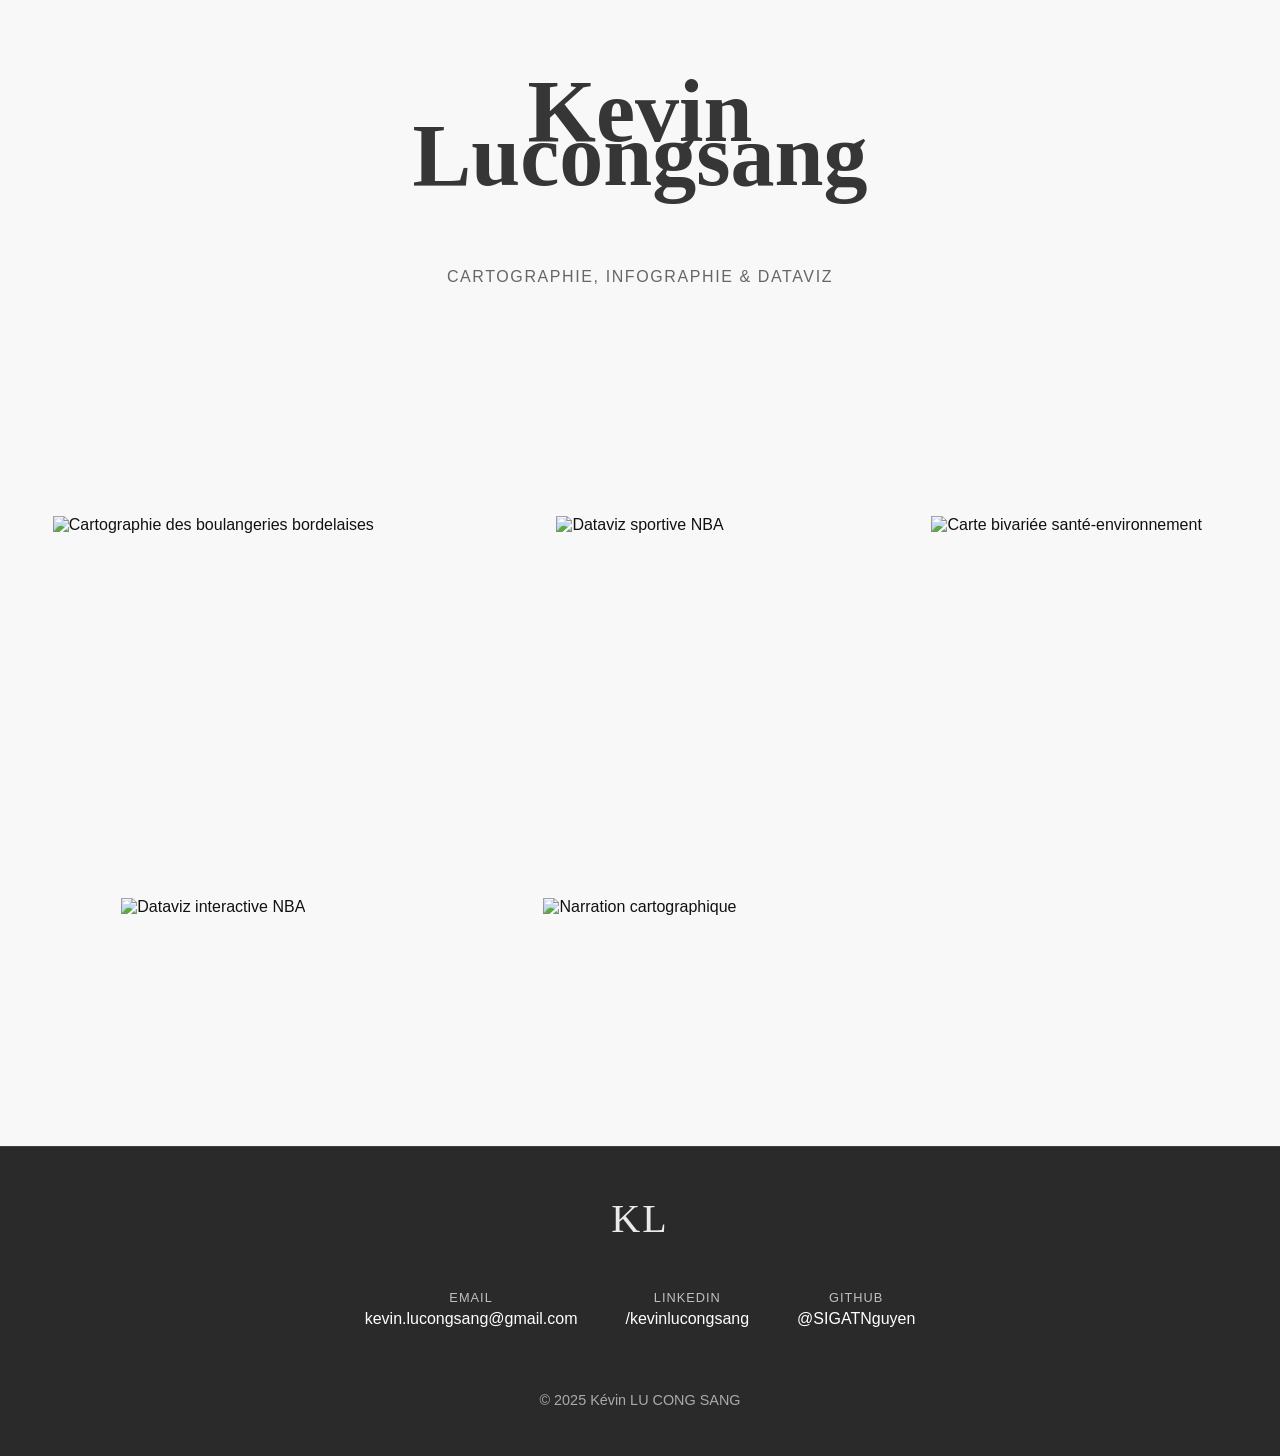
==== index.html @ b0ccb6c7 "Create index.html" ====
<!DOCTYPE html>
<html lang="fr">
<head>
  <meta charset="UTF-8" />
  <meta name="viewport" content="width=device-width, initial-scale=1.0" />
  <title>Portfolio | Kevin Lucongsang - Cartographe Créatif</title>
  <style>
    @font-face {
      font-family: 'HunterRiver';
      src: url('./font/HunterRiver-Regular.otf') format('opentype');
      font-weight: normal;
      font-style: normal;
    }

    body {
      margin: 0;
      font-family: 'IBM Plex Sans', sans-serif;
      background: #f8f8f8;
      color: #111;
    }

    header {
      text-align: center;
      padding: 0rem 1rem 2rem;
    }

    .logo-name {
      font-family: 'HunterRiver', cursive;
      font-size: 5.5rem;
      line-height: 0.5;
      color: #222;
      opacity: 0.9;
      margin: 90px;
    }

    .subtitle {
      margin-top: 0.5rem;
      font-size: 1rem;
      color: #666;
      letter-spacing: 0.1em;
      text-transform: uppercase;
    }

    .grid {
      display: grid;
      grid-template-columns: repeat(auto-fit, minmax(380px, 1fr));
      gap: 2rem;
      padding: 2rem 1rem 4rem;
      max-width: 1400px;
      margin: 0 auto;
      justify-items: center;
    }

    .project {
      width: 100%;
      max-width: 450px;
      position: relative;
      overflow: hidden;
      text-decoration: none;
      color: inherit;
      background: #fff;
      display: flex;
      justify-content: center;
      align-items: center;
      min-height: 350px;
      transition: transform 0.3s ease, box-shadow 0.3s ease;
      border-radius: 4px;
    }

    .project:hover {
      transform: translateY(-5px);
      box-shadow: 0 15px 30px rgba(0,0,0,0.12);
    }

    .image-container {
      width: 100%;
      height: 100%;
      position: absolute;
      top: 0;
      left: 0;
      z-index: 1;
      display: flex;
      justify-content: center;
      align-items: center;
      background: #f8f8f8;
      transition: transform 0.5s cubic-bezier(0.33, 1, 0.68, 1);
      transform: translateY(0);
    }

    .image-container img {
      width: auto;
      height: auto;
      max-width: 100%;
      max-height: 100%;
      display: block;
    }

    .project:hover .image-container {
      transform: translateY(-100%);
    }

    .overlay {
      position: absolute;
      bottom: 0;
      left: 0;
      right: 0;
      height: 100%;
      background: var(--overlay-color, #E94E77);
      color: white;
      padding: 2.5rem;
      padding-bottom: 5rem;
      transform: translateY(100%);
      transition: transform 0.5s cubic-bezier(0.33, 1, 0.68, 1);
      display: flex;
      flex-direction: column;
      justify-content: flex-start;
      align-items: flex-start;
      text-align: left;
      z-index: 2;
      box-sizing: border-box;
      padding-top: 40px;
      min-height: 350px;
    }

    .project:hover .overlay {
      transform: translateY(0);
    }

    .overlay strong {
      font-size: 1.6rem;
      font-weight: 700;
      margin-bottom: 1.2rem;
      margin-top: 0;
      line-height: 1.3;
      text-shadow: 0 1px 3px rgba(0,0,0,0.2);
    }

    .overlay p {
      font-size: 1rem;
      margin: 0 0 1.2rem;
      max-width: 85%;
      line-height: 1.5;
      opacity: 0.9;
    }

    .overlay em {
      font-family: 'IBM Plex Serif', serif;
      font-style: italic;
      margin-bottom: 1rem;
      display: block;
      font-size: 0.9rem;
      opacity: 0.9;
    }

    .overlay small {
      font-family: 'IBM Plex Mono', monospace;
      font-size: 0.9rem;
      opacity: 0.85;
      margin-bottom: 0.5rem;
      display: block;
    }

    .arrow {
      font-size: 2.5rem;
      position: absolute;
      bottom: 2.5rem;
      left: 2.5rem;
      opacity: 0.9;
      text-shadow: 0 1px 3px rgba(0,0,0,0.2);
      transition: transform 0.2s ease;
    }

    .project:hover .arrow {
      transform: translateX(5px);
      opacity: 1;
    }

    footer {
      text-align: center;
      padding: 3rem 1rem 2rem;
      font-size: 0.9rem;
      background: #2a2a2a;
      color: white;
      position: flex;
      bottom: 0;
    }

    .contact a {
      color: white;
      text-decoration: none;
      margin: 0 0.5rem;
      transition: all 0.3s ease;
      padding: 0.3rem 0;
      position: relative;
    }

    .contact a:after {
      content: '';
      position: absolute;
      width: 0;
      height: 1px;
      bottom: 0;
      left: 0;
      background-color: white;
      transition: width 0.3s ease;
    }

    .contact a:hover:after {
      width: 100%;
    }

    /* Palette de couleurs */
    .project[data-color="rose"] .overlay { --overlay-color: #E84393; }
    .project[data-color="bleu"] .overlay { --overlay-color: #0984e3; }
    .project[data-color="vert"] .overlay { --overlay-color: #00b894; }
    .project[data-color="violet"] .overlay { --overlay-color: #6c5ce7; }
    .project[data-color="orange"] .overlay { --overlay-color: #e17055; }
    .project[data-color="turquoise"] .overlay { --overlay-color: #00cec9; }
    .project[data-color="mauve"] .overlay { --overlay-color: #a29bfe; }
    .project[data-color="jaune"] .overlay { --overlay-color: #fdcb6e; }
    .project[data-color="bordeaux"] .overlay { --overlay-color: #d63031; }
    .project[data-color="marine"] .overlay { --overlay-color: #2d3436; }

    @media (min-width: 1200px) {
      .grid {
        max-width: 1600px;
      }
      
      .project {
        max-width: 500px;
      }
    }


    footer {
  background: #2a2a2a;
  color: white;
  padding: 3rem 1rem;
  text-align: center;
  border-top: 1px solid rgba(255,255,255,0.1);
}

.footer-content {
  max-width: 1200px;
  margin: 0 auto;
  display: flex;
  flex-direction: column;
  gap: 2rem;
}

.signature {
  font-family: 'HunterRiver', cursive;
  font-size: 2.5rem;
  opacity: 0.9;
  letter-spacing: 2px;
}

.contact-links {
  display: flex;
  flex-wrap: wrap;
  justify-content: center;
  gap: 2rem 3rem;
  margin: 1rem 0;
}

.contact-item {
  display: flex;
  flex-direction: column;
  text-decoration: none;
  color: white;
  transition: all 0.3s ease;
}

.contact-item:hover {
  opacity: 0.8;
}

.contact-label {
  font-size: 0.8rem;
  opacity: 0.7;
  text-transform: uppercase;
  letter-spacing: 1px;
  margin-bottom: 0.3rem;
}

.contact-value {
  font-size: 1rem;
  font-weight: 500;
}

.copyright {
  font-size: 0.9rem;
  opacity: 0.6;
  margin-top: 1rem;
}

/* Version mobile */
@media (max-width: 600px) {
  .contact-links {
    flex-direction: column;
    gap: 1.5rem;
  }
  
  .signature {
    font-size: 2rem;
  }
}

#loader {
  position: fixed;
  z-index: 9999;
  top: 0;
  left: 0;
  width: 100%;
  height: 100%;
  background: #f8f8f8;
  display: flex;
  align-items: center;
  justify-content: center;
  flex-direction: column;
  font-family: 'IBM Plex Sans', sans-serif;
  color: #666;
  font-size: 1rem;
  letter-spacing: 0.1em;
  text-transform: uppercase;
  transition: opacity 0.6s ease, visibility 0.6s ease;
}

#loader::after {
  content: "";
  margin-top: 1.5rem;
  width: 24px;
  height: 24px;
  border: 3px solid #666;
  border-top-color: transparent;
  border-radius: 50%;
  animation: spin 1s linear infinite;
}

@keyframes spin {
  to { transform: rotate(360deg); }
}

body.loaded #loader {
  opacity: 0;
  visibility: hidden;
  pointer-events: none;
}



  </style>
</head>
<body>
  <div id="loader">
    Chargement…
  </div>
  
  <header>
    <h1 class="logo-name">Kevin<br>Lucongsang</h1>
    <div class="subtitle">cartographie, infographie & dataviz</div>
  </header>

  <main class="grid">
    <!-- Projet 1 -->
    <a href="carte1.html" class="project" data-color="bleu">
      <div class="image-container">
        <img src="./assets/BX1.webp" alt="Cartographie des boulangeries bordelaises">
      </div>
      <div class="overlay">
        <strong>Gourmandises à portée de tram</strong>
        <p>Une analyse spatiale des boulangeries autour des stations de tramway bordelaises. Où trouver vos pâtisseries favorites en un clin d'œil.</p>
        <em>Octobre 2024</em>
        <small>QGIS • Illustrator • GTFS</small>
        <div class="arrow">→</div>
      </div>
    </a>

    <!-- Projet 2 -->
    <a href="carte2.html" class="project" data-color="orange">
      <div class="image-container">
        <img src="./assets/LB1.webp" alt="Dataviz sportive NBA">
      </div>
      <div class="overlay">
        <strong>La NBA sous un nouvel angle</strong>
        <p>Visualisation innovante des performances sportives. Une approche esthétique des données statistiques.</p>
        <em>Octobre 2024</em>
        <small>Design d'information • DataViz</small>
        <div class="arrow">→</div>
      </div>
    </a>

    <!-- Projet 3 -->
    <a href="carte3.html" class="project" data-color="vert">
      <div class="image-container">
        <img src="./assets/US1.webp" alt="Carte bivariée santé-environnement">
      </div>
      <div class="overlay">
        <strong>Pollution & Santé : le lien cartographié</strong>
        <p>Corrélations spatiales entre qualité de l'air et prévalence du diabète. Une analyse visuelle percutante.</p>
        <em>Octobre 2024</em>
        <small>QGIS • Analyse spatiale</small>
        <div class="arrow">→</div>
      </div>
    </a>

    <!-- Projet 4 -->
    <a href="https://lb-dataviz.vercel.app/" target="_blank" class="project" data-color="bordeaux">
      <div class="image-container">
        <img src="./assets/TEST.png" alt="Dataviz interactive NBA">
      </div>
      <div class="overlay">
        <strong>Lebron James : L'odyssée statistique</strong>
        <p>Exploration interactive des performances légendaires de LBJ. Une immersion dans les données.</p>
        <em>Mai 2025</em>
        <small>D3.js • Data storytelling</small>
        <div class="arrow">→</div>
      </div>
    </a>

    <!-- Projet 5 -->
    <a href="https://sigatnguyen.github.io/MAKARTO_OFC/" target="_blank" class="project" data-color="marine">
      <div class="image-container">
        <img src="./assets/TEST2.png" alt="Narration cartographique">
      </div>
      <div class="overlay">
        <strong>Hiroshima-Nagasaki : Mémoire cartographique</strong>
        <p>Récit visuel des bombardements atomiques. Une expérience scroll immersive et poignante.</p>
        <em>Mai 2025</em>
        <small>MapLibre • Scrollytelling</small>
        <div class="arrow">→</div>
      </div>
    </a>
  </main>

  <footer>
    <div class="footer-content">
      <div class="signature">KL</div>
      <div class="contact-links">
        <a href="mailto:kevin.lucongsang@gmail.com" class="contact-item">
          <span class="contact-label">Email</span>
          <span class="contact-value">kevin.lucongsang@gmail.com</span>
        </a>
        <a href="https://linkedin.com/in/kevinlucongsang" target="_blank" class="contact-item">
          <span class="contact-label">LinkedIn</span>
          <span class="contact-value">/kevinlucongsang</span>
        </a>
        <a href="https://github.com/SIGATNguyen" target="_blank" class="contact-item">
          <span class="contact-label">GitHub</span>
          <span class="contact-value">@SIGATNguyen</span>
        </a>
      </div>
      <div class="copyright">© 2025 Kévin LU CONG SANG</div>
    </div>
  </footer>
  <script>
    window.addEventListener("load", function () {
      document.body.classList.add("loaded");
    });
  </script>
  
</body>
</html>
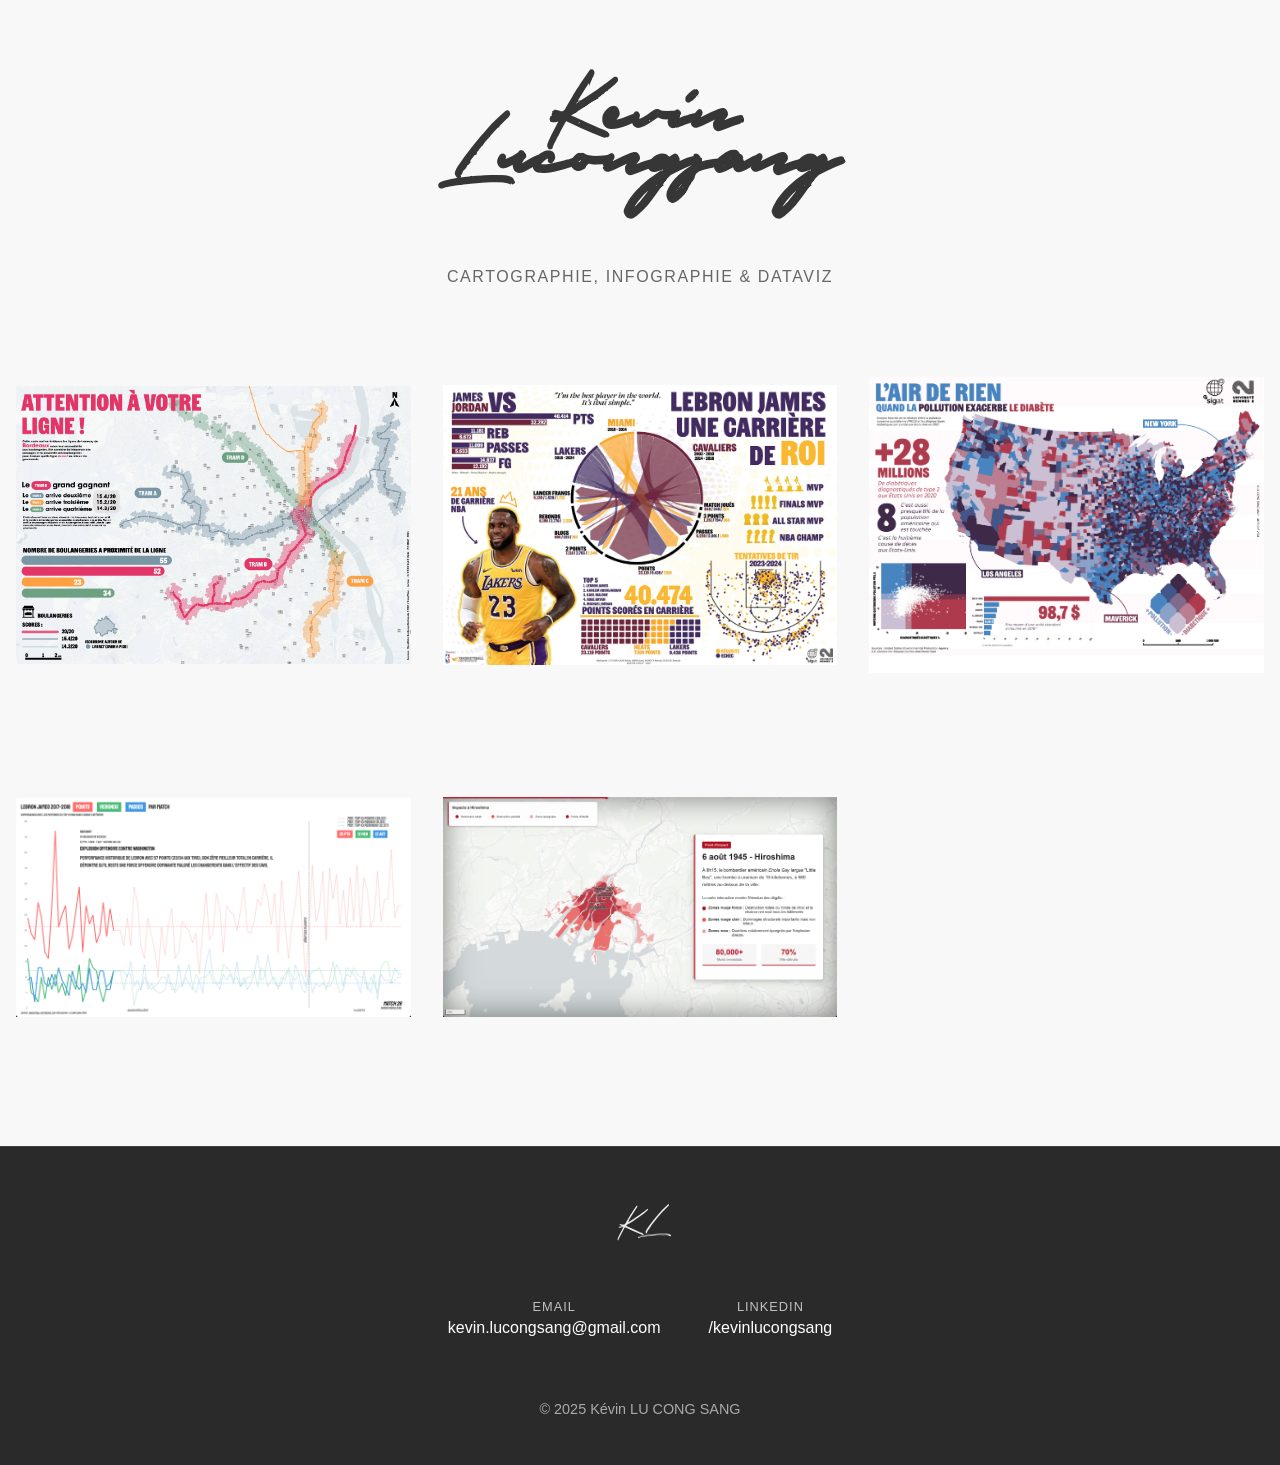
==== commit 40f2ea63: "Update index.html" ====
--- a/index.html
+++ b/index.html
@@ -445,10 +445,6 @@
           <span class="contact-label">LinkedIn</span>
           <span class="contact-value">/kevinlucongsang</span>
         </a>
-        <a href="https://github.com/SIGATNguyen" target="_blank" class="contact-item">
-          <span class="contact-label">GitHub</span>
-          <span class="contact-value">@SIGATNguyen</span>
-        </a>
       </div>
       <div class="copyright">© 2025 Kévin LU CONG SANG</div>
     </div>
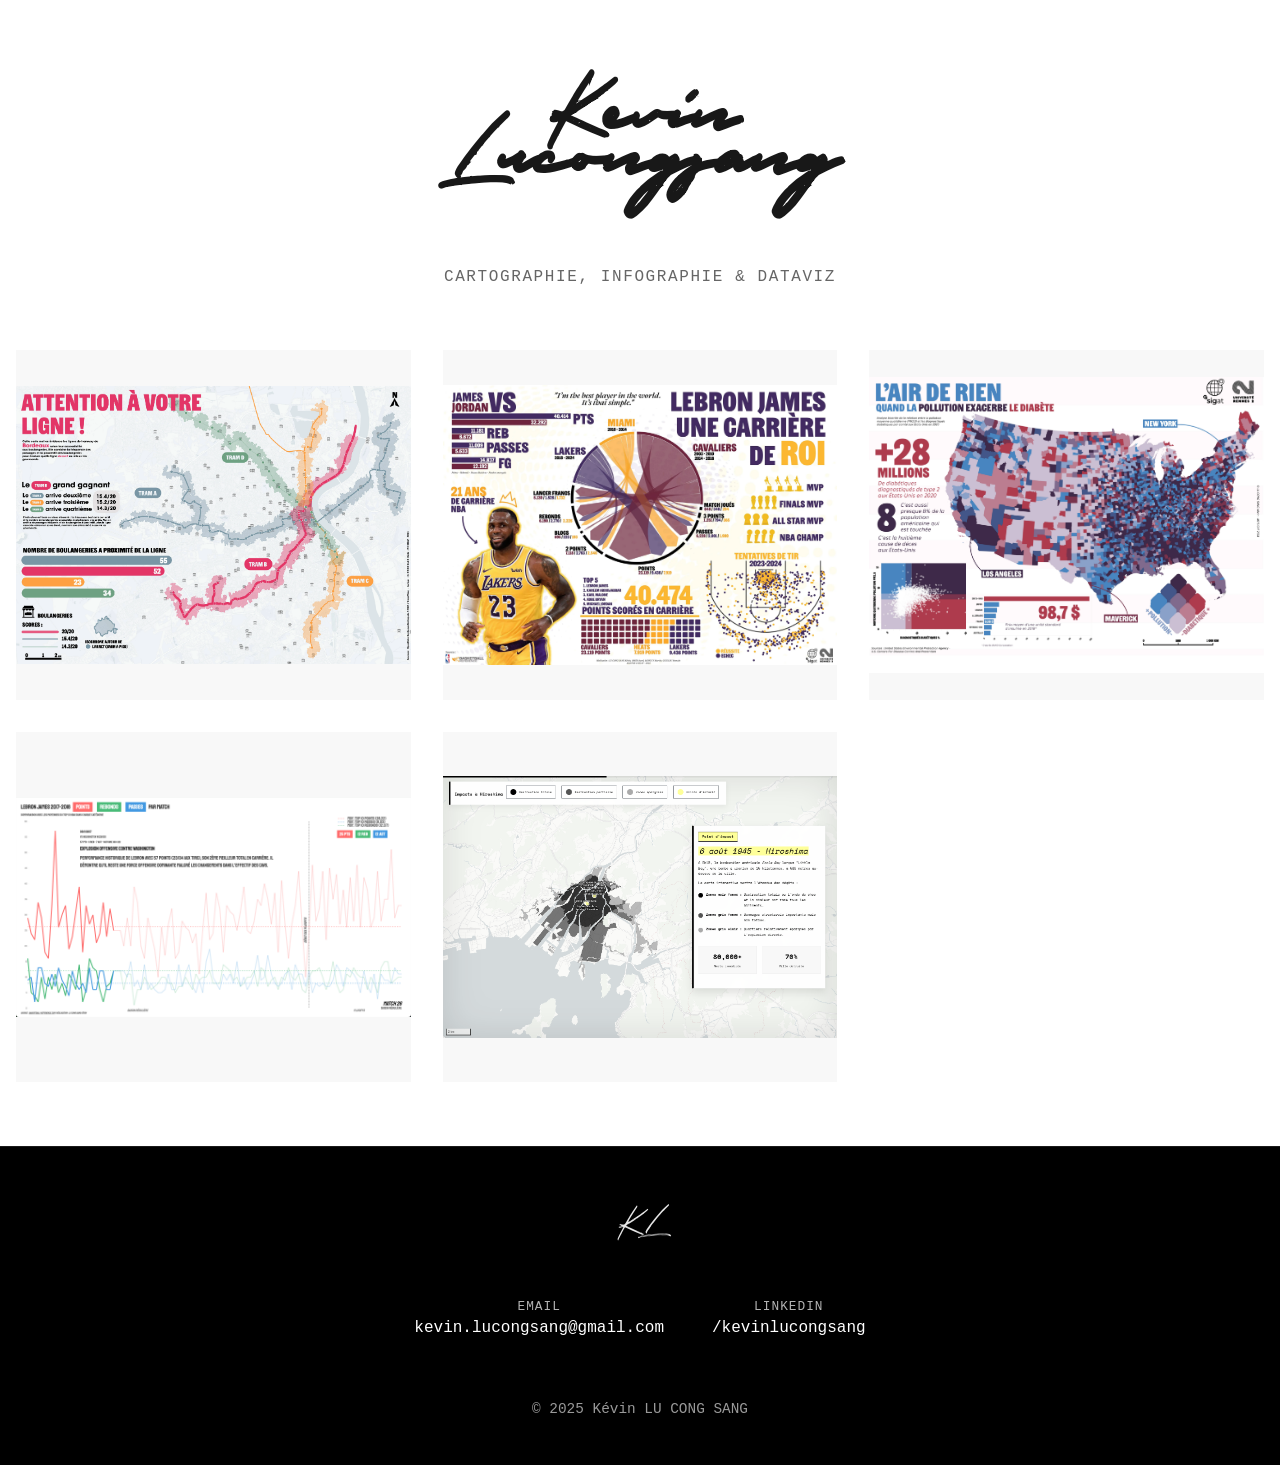
==== commit a8da2d4f: "Update index.html" ====
--- a/index.html
+++ b/index.html
@@ -3,7 +3,7 @@
 <head>
   <meta charset="UTF-8" />
   <meta name="viewport" content="width=device-width, initial-scale=1.0" />
-  <title>Portfolio | Kevin Lucongsang - Cartographe Créatif</title>
+  <title>Portfolio | Kevin Lu Cong Sang - Géomaticien</title>
   <style>
     @font-face {
       font-family: 'HunterRiver';
@@ -14,21 +14,24 @@
 
     body {
       margin: 0;
-      font-family: 'IBM Plex Sans', sans-serif;
-      background: #f8f8f8;
-      color: #111;
+      padding: 0;
+      font-family: 'Space Mono', monospace;
+      background: white;
+      color: black;
+      overflow-x: hidden;
     }
 
     header {
       text-align: center;
-      padding: 0rem 1rem 2rem;
+      padding: 0;
+      width: 100%;
     }
 
     .logo-name {
       font-family: 'HunterRiver', cursive;
       font-size: 5.5rem;
       line-height: 0.5;
-      color: #222;
+      color: black;
       opacity: 0.9;
       margin: 90px;
     }
@@ -64,7 +67,6 @@
       align-items: center;
       min-height: 350px;
       transition: transform 0.3s ease, box-shadow 0.3s ease;
-      border-radius: 4px;
     }
 
     .project:hover {
@@ -105,7 +107,7 @@
       left: 0;
       right: 0;
       height: 100%;
-      background: var(--overlay-color, #E94E77);
+      background: var(--overlay-color, #000000);
       color: white;
       padding: 2.5rem;
       padding-bottom: 5rem;
@@ -144,7 +146,7 @@
     }
 
     .overlay em {
-      font-family: 'IBM Plex Serif', serif;
+      font-family: 'Space Mono', monospace;
       font-style: italic;
       margin-bottom: 1rem;
       display: block;
@@ -153,7 +155,7 @@
     }
 
     .overlay small {
-      font-family: 'IBM Plex Mono', monospace;
+      font-family: 'Space Mono', monospace;
       font-size: 0.9rem;
       opacity: 0.85;
       margin-bottom: 0.5rem;
@@ -210,16 +212,16 @@
     }
 
     /* Palette de couleurs */
-    .project[data-color="rose"] .overlay { --overlay-color: #E84393; }
-    .project[data-color="bleu"] .overlay { --overlay-color: #0984e3; }
-    .project[data-color="vert"] .overlay { --overlay-color: #00b894; }
-    .project[data-color="violet"] .overlay { --overlay-color: #6c5ce7; }
-    .project[data-color="orange"] .overlay { --overlay-color: #e17055; }
-    .project[data-color="turquoise"] .overlay { --overlay-color: #00cec9; }
-    .project[data-color="mauve"] .overlay { --overlay-color: #a29bfe; }
-    .project[data-color="jaune"] .overlay { --overlay-color: #fdcb6e; }
-    .project[data-color="bordeaux"] .overlay { --overlay-color: #d63031; }
-    .project[data-color="marine"] .overlay { --overlay-color: #2d3436; }
+    .project[data-color="rose"] .overlay { --overlay-color: #000000; }
+    .project[data-color="bleu"] .overlay { --overlay-color: #000000; }
+    .project[data-color="vert"] .overlay { --overlay-color: #000000; }
+    .project[data-color="violet"] .overlay { --overlay-color: #000000; }
+    .project[data-color="orange"] .overlay { --overlay-color: #000000; }
+    .project[data-color="turquoise"] .overlay { --overlay-color: #000000; }
+    .project[data-color="mauve"] .overlay { --overlay-color: #000000; }
+    .project[data-color="jaune"] .overlay { --overlay-color: #000000; }
+    .project[data-color="bordeaux"] .overlay { --overlay-color: #000000; }
+    .project[data-color="marine"] .overlay { --overlay-color: #000000; }
 
     @media (min-width: 1200px) {
       .grid {
@@ -231,124 +233,205 @@
       }
     }
 
-
     footer {
-  background: #2a2a2a;
-  color: white;
-  padding: 3rem 1rem;
-  text-align: center;
-  border-top: 1px solid rgba(255,255,255,0.1);
-}
-
-.footer-content {
-  max-width: 1200px;
-  margin: 0 auto;
-  display: flex;
-  flex-direction: column;
-  gap: 2rem;
-}
-
-.signature {
-  font-family: 'HunterRiver', cursive;
-  font-size: 2.5rem;
-  opacity: 0.9;
-  letter-spacing: 2px;
-}
-
-.contact-links {
-  display: flex;
-  flex-wrap: wrap;
-  justify-content: center;
-  gap: 2rem 3rem;
-  margin: 1rem 0;
-}
-
-.contact-item {
-  display: flex;
-  flex-direction: column;
-  text-decoration: none;
-  color: white;
-  transition: all 0.3s ease;
-}
-
-.contact-item:hover {
-  opacity: 0.8;
-}
-
-.contact-label {
-  font-size: 0.8rem;
-  opacity: 0.7;
-  text-transform: uppercase;
-  letter-spacing: 1px;
-  margin-bottom: 0.3rem;
-}
-
-.contact-value {
-  font-size: 1rem;
-  font-weight: 500;
-}
-
-.copyright {
-  font-size: 0.9rem;
-  opacity: 0.6;
-  margin-top: 1rem;
-}
-
-/* Version mobile */
-@media (max-width: 600px) {
-  .contact-links {
-    flex-direction: column;
-    gap: 1.5rem;
-  }
-  
-  .signature {
-    font-size: 2rem;
-  }
-}
-
-#loader {
-  position: fixed;
-  z-index: 9999;
-  top: 0;
-  left: 0;
-  width: 100%;
-  height: 100%;
-  background: #f8f8f8;
-  display: flex;
-  align-items: center;
-  justify-content: center;
-  flex-direction: column;
-  font-family: 'IBM Plex Sans', sans-serif;
-  color: #666;
-  font-size: 1rem;
-  letter-spacing: 0.1em;
-  text-transform: uppercase;
-  transition: opacity 0.6s ease, visibility 0.6s ease;
-}
-
-#loader::after {
-  content: "";
-  margin-top: 1.5rem;
-  width: 24px;
-  height: 24px;
-  border: 3px solid #666;
-  border-top-color: transparent;
-  border-radius: 50%;
-  animation: spin 1s linear infinite;
-}
-
-@keyframes spin {
-  to { transform: rotate(360deg); }
-}
-
-body.loaded #loader {
-  opacity: 0;
-  visibility: hidden;
-  pointer-events: none;
-}
-
-
-
+      background: black;
+      color: white;
+      padding: 3rem 1rem;
+      text-align: center;
+      border-top: 1px solid rgba(255,255,255,0.1);
+    }
+
+    .footer-content {
+      max-width: 1200px;
+      margin: 0 auto;
+      display: flex;
+      flex-direction: column;
+      gap: 2rem;
+    }
+
+    .signature {
+      font-family: 'HunterRiver', cursive;
+      font-size: 2.5rem;
+      opacity: 0.9;
+      letter-spacing: 2px;
+    }
+
+    .contact-links {
+      display: flex;
+      flex-wrap: wrap;
+      justify-content: center;
+      gap: 2rem 3rem;
+      margin: 1rem 0;
+    }
+
+    .contact-item {
+      display: flex;
+      flex-direction: column;
+      text-decoration: none;
+      color: white;
+      transition: all 0.3s ease;
+    }
+
+    .contact-item:hover {
+      opacity: 0.8;
+    }
+
+    .contact-label {
+      font-size: 0.8rem;
+      opacity: 0.7;
+      text-transform: uppercase;
+      letter-spacing: 1px;
+      margin-bottom: 0.3rem;
+    }
+
+    .contact-value {
+      font-size: 1rem;
+      font-weight: 500;
+    }
+
+    .copyright {
+      font-size: 0.9rem;
+      opacity: 0.6;
+      margin-top: 1rem;
+    }
+
+    /* Version mobile */
+    @media (max-width: 768px) {
+      body {
+        padding: 0;
+      }
+      
+      header {
+        padding: 0;
+      }
+      
+      .logo-name {
+        font-size: 3rem;
+        margin: 40px 0;
+        line-height: 0.8;
+      }
+      
+      .subtitle {
+        font-size: 0.85rem;
+        padding: 0 15px;
+      }
+      
+      .grid {
+        grid-template-columns: 1fr;
+        padding: 0;
+        gap: 0;
+        width: 100%;
+      }
+      
+      .project {
+        min-height: 280px;
+        max-width: 100%;
+        border-radius: 0;
+        margin: 0;
+      }
+      
+      /* Afficher directement l'overlay sur mobile */
+      .image-container {
+        display: none;
+      }
+      
+      .overlay {
+        transform: translateY(0);
+        position: relative;
+        padding: 2rem 1.5rem 4rem;
+        min-height: 300px;
+        width: 100%;
+      }
+      
+      .overlay strong {
+        font-size: 1.4rem;
+      }
+      
+      .overlay p {
+        max-width: 100%;
+        font-size: 0.95rem;
+      }
+      
+      .contact-links {
+        flex-direction: column;
+        gap: 1.5rem;
+      }
+      
+      .signature {
+        font-size: 2rem;
+      }
+      
+      .arrow {
+        display: block;
+        font-size: 2rem;
+        bottom: 1.5rem;
+        left: 2rem;
+      }
+    }
+
+    .subtitle {
+      margin-bottom: 2rem;
+    }
+
+    @media (max-width: 480px) {
+      .logo-name {
+        font-size: 2.5rem;
+        margin: 30px 0;
+      }
+      
+      .overlay {
+        padding: 1.8rem;
+      }
+      
+      .overlay strong {
+        font-size: 1.3rem;
+      }
+      
+      .arrow {
+        font-size: 1.8rem;
+      }
+    }
+
+    #loader {
+      position: fixed;
+      z-index: 9999;
+      top: 0;
+      left: 0;
+      width: 100%;
+      height: 100%;
+      background: #f8f8f8;
+      display: flex;
+      align-items: center;
+      justify-content: center;
+      flex-direction: column;
+      font-family: 'Space Mono', monospace;
+      color: #666;
+      font-size: 1rem;
+      letter-spacing: 0.1em;
+      text-transform: uppercase;
+      transition: opacity 0.6s ease, visibility 0.6s ease;
+    }
+
+    #loader::after {
+      content: "";
+      margin-top: 1.5rem;
+      width: 24px;
+      height: 24px;
+      border: 3px solid #666;
+      border-top-color: transparent;
+      border-radius: 50%;
+      animation: spin 1s linear infinite;
+    }
+
+    @keyframes spin {
+      to { transform: rotate(360deg); }
+    }
+
+    body.loaded #loader {
+      opacity: 0;
+      visibility: hidden;
+      pointer-events: none;
+    }
   </style>
 </head>
 <body>
@@ -363,7 +446,7 @@
 
   <main class="grid">
     <!-- Projet 1 -->
-    <a href="carte1.html" class="project" data-color="bleu">
+    <a href="attentionavotreligne.html" class="project" data-color="bleu">
       <div class="image-container">
         <img src="./assets/BX1.webp" alt="Cartographie des boulangeries bordelaises">
       </div>
@@ -377,7 +460,7 @@
     </a>
 
     <!-- Projet 2 -->
-    <a href="carte2.html" class="project" data-color="orange">
+    <a href="lebrondataviz.html" class="project" data-color="orange">
       <div class="image-container">
         <img src="./assets/LB1.webp" alt="Dataviz sportive NBA">
       </div>
@@ -391,7 +474,7 @@
     </a>
 
     <!-- Projet 3 -->
-    <a href="carte3.html" class="project" data-color="vert">
+    <a href="pollutionUSA.html" class="project" data-color="vert">
       <div class="image-container">
         <img src="./assets/US1.webp" alt="Carte bivariée santé-environnement">
       </div>
@@ -419,9 +502,9 @@
     </a>
 
     <!-- Projet 5 -->
-    <a href="https://sigatnguyen.github.io/MAKARTO_OFC/" target="_blank" class="project" data-color="marine">
+    <a href="https://sigatnguyen.github.io/Markarto/" target="_blank" class="project" data-color="marine">
       <div class="image-container">
-        <img src="./assets/TEST2.png" alt="Narration cartographique">
+        <img src="./assets/TEST4.png" alt="Narration cartographique">
       </div>
       <div class="overlay">
         <strong>Hiroshima-Nagasaki : Mémoire cartographique</strong>
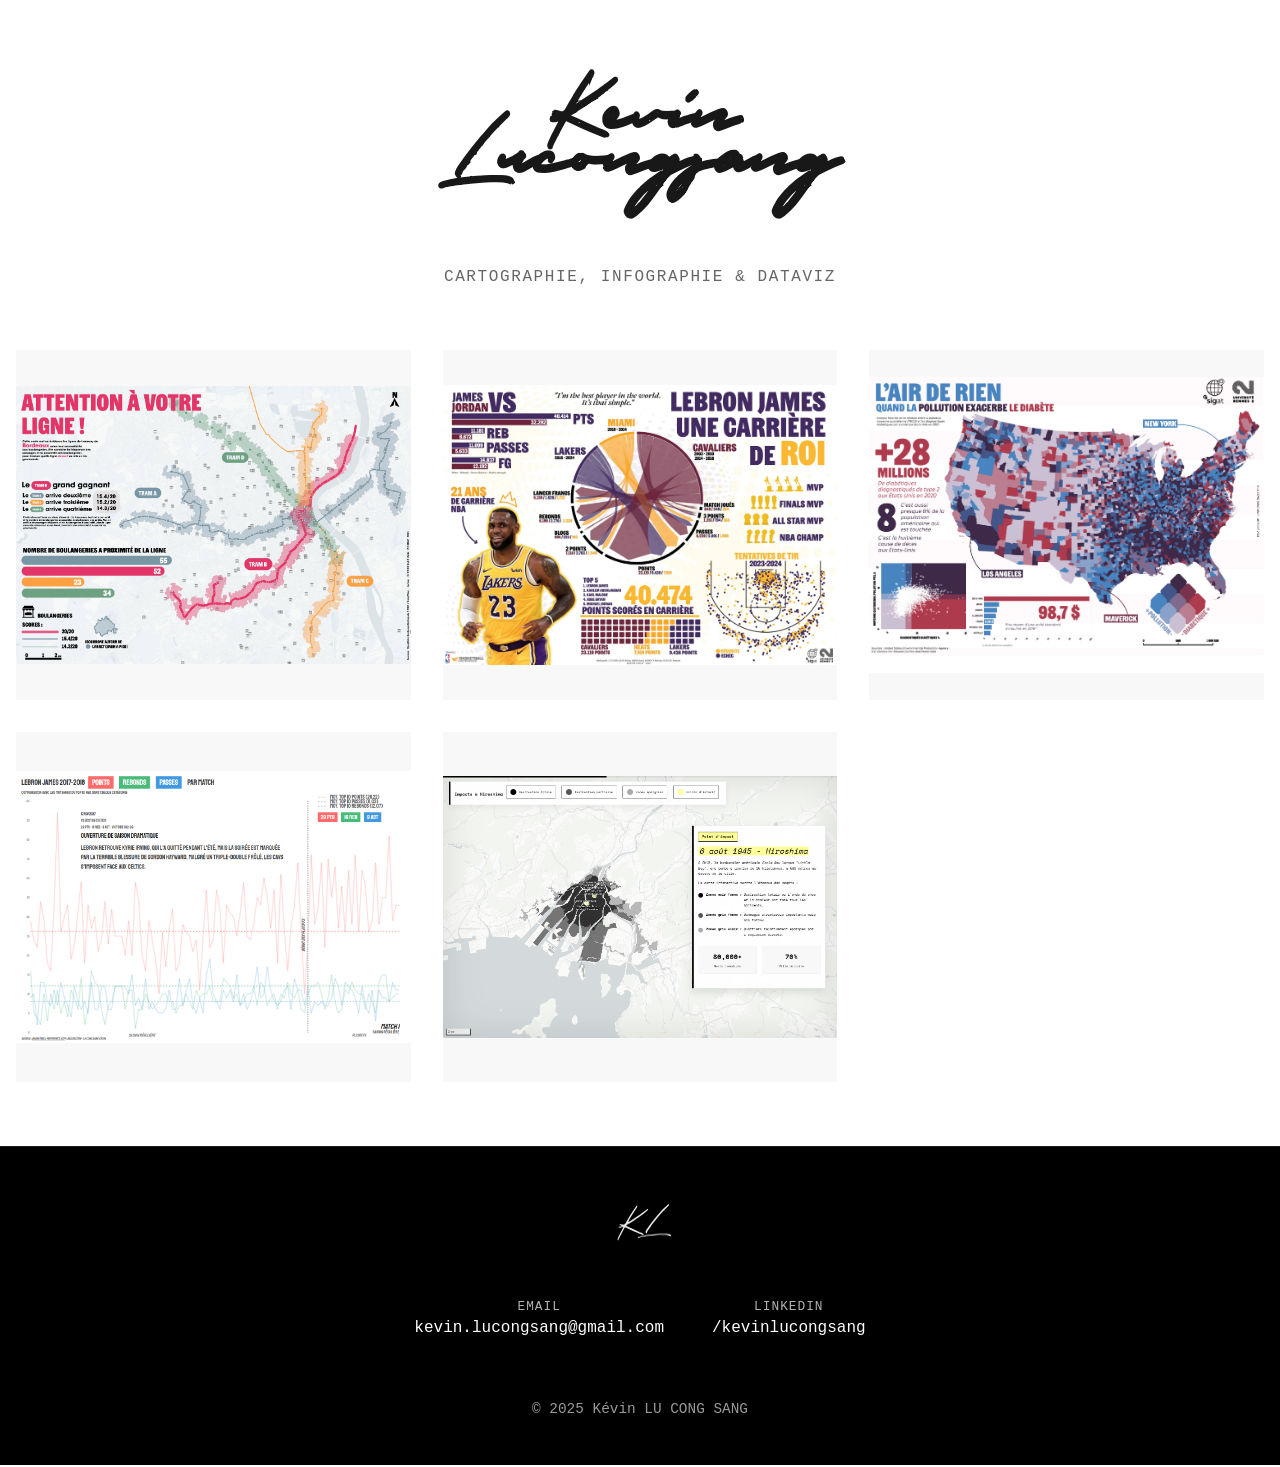
==== commit 0fdc0ce4: "Update index.html" ====
--- a/index.html
+++ b/index.html
@@ -223,6 +223,8 @@
     .project[data-color="bordeaux"] .overlay { --overlay-color: #000000; }
     .project[data-color="marine"] .overlay { --overlay-color: #000000; }
 
+    
+
     @media (min-width: 1200px) {
       .grid {
         max-width: 1600px;
@@ -295,6 +297,7 @@
       margin-top: 1rem;
     }
 
+    
     /* Version mobile */
     @media (max-width: 768px) {
       body {
@@ -367,6 +370,8 @@
         bottom: 1.5rem;
         left: 2rem;
       }
+
+      
     }
 
     .subtitle {
@@ -388,8 +393,10 @@
       }
       
       .arrow {
-        font-size: 1.8rem;
-      }
+  right: 2.5rem !important;
+  left: auto !important;
+}
+
     }
 
     #loader {
@@ -432,6 +439,20 @@
       visibility: hidden;
       pointer-events: none;
     }
+
+    /* PATCH — flèches à droite (desktop + mobile) */
+.project .overlay .arrow {
+  right: 2.5rem !important;
+  left: auto !important;
+}
+
+@media (max-width: 768px) {
+  .project .overlay .arrow {
+    right: 2rem !important;
+    left: auto !important;
+  }
+}
+
   </style>
 </head>
 <body>
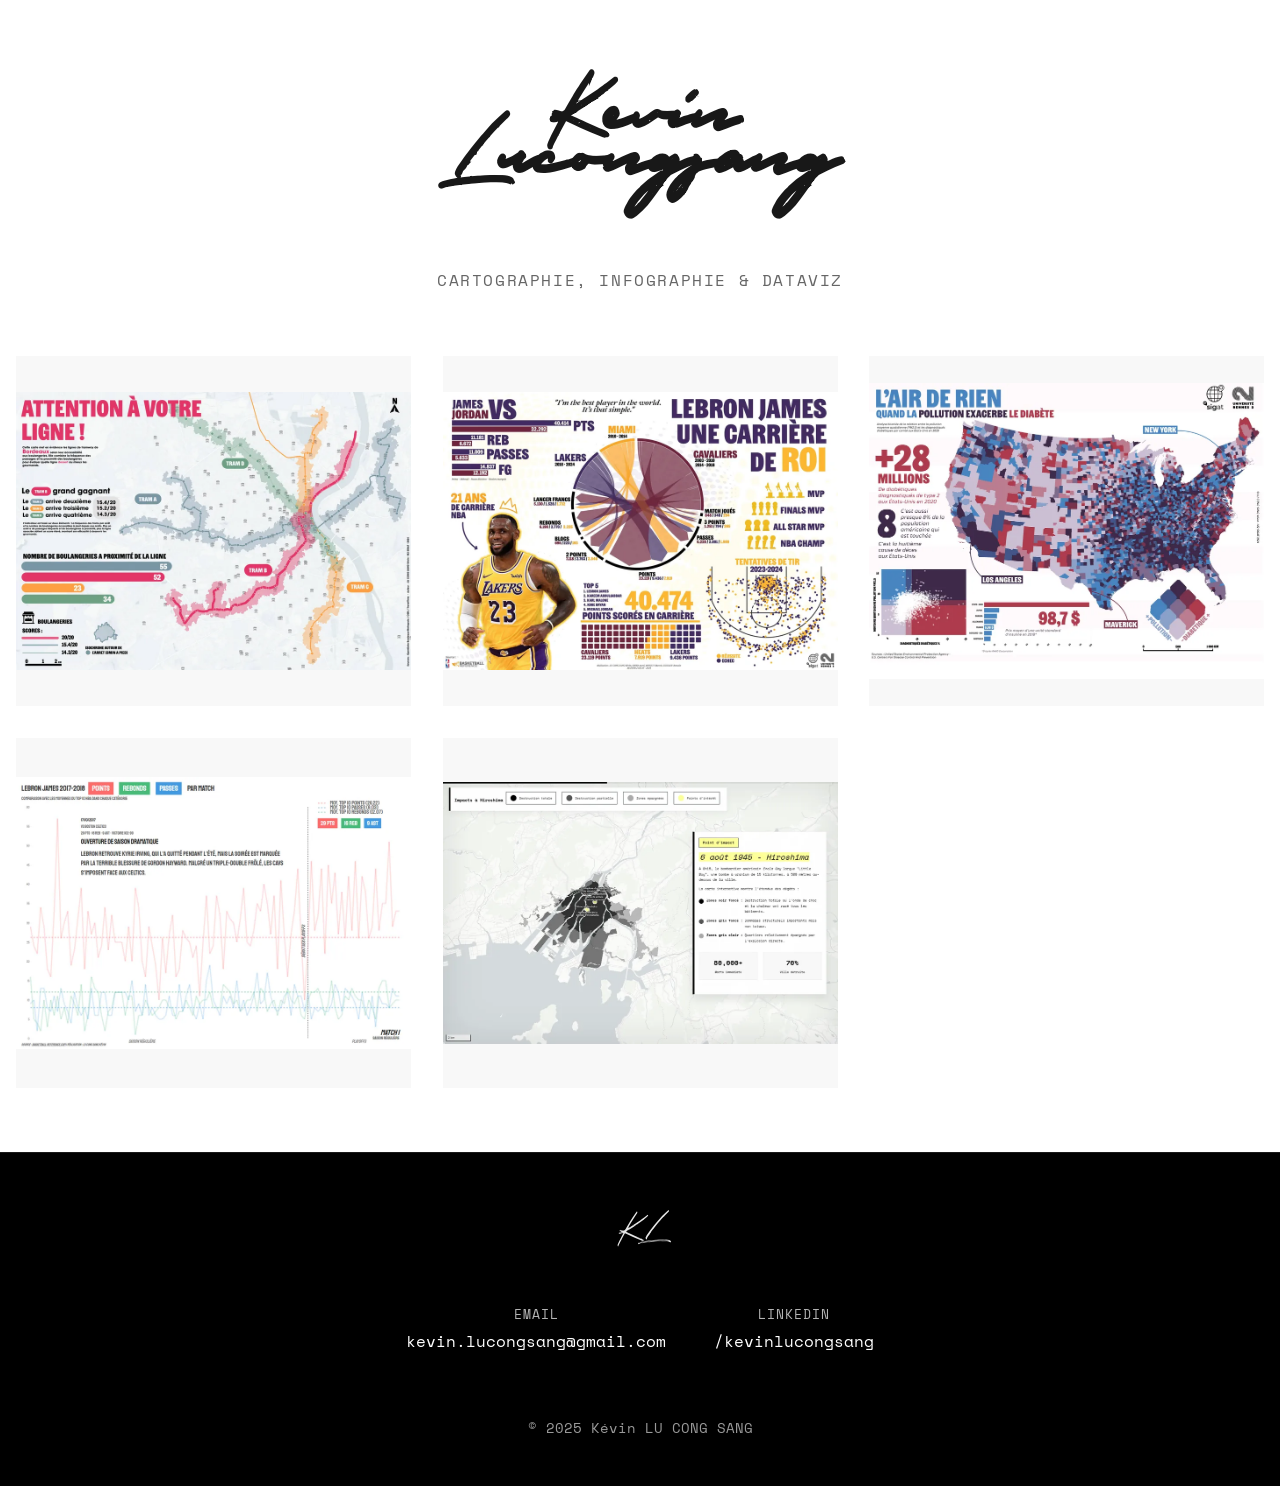
==== commit 01fb382c: "Refactor portfolio: perf, DA, mobile redesign - Compress thumbnails: 5MB -> 500KB (resize + WebP q80" ====
--- a/index.html
+++ b/index.html
@@ -4,6 +4,16 @@
   <meta charset="UTF-8" />
   <meta name="viewport" content="width=device-width, initial-scale=1.0" />
   <title>Portfolio | Kevin Lu Cong Sang - Géomaticien</title>
+  <meta name="description" content="Portfolio de Kevin Lu Cong Sang, géomaticien — cartographie, infographie & dataviz. Projets QGIS, Illustrator, D3.js, MapLibre.">
+  <meta property="og:title" content="Kevin Lu Cong Sang — Géomaticien">
+  <meta property="og:description" content="Cartographie, infographie & dataviz. Sélection de projets de master et personnels.">
+  <meta property="og:image" content="./assets/BX1.webp">
+  <meta property="og:type" content="website">
+  <link rel="icon" type="image/svg+xml" href="./assets/favicon.svg">
+  <link rel="preconnect" href="https://fonts.googleapis.com">
+  <link rel="preconnect" href="https://fonts.gstatic.com" crossorigin>
+  <link rel="preload" href="./font/HunterRiver-Regular.otf" as="font" type="font/otf" crossorigin>
+  <link href="https://fonts.googleapis.com/css2?family=Space+Mono:wght@400;700&display=swap" rel="stylesheet">
   <style>
     @font-face {
       font-family: 'HunterRiver';
@@ -38,6 +48,7 @@
 
     .subtitle {
       margin-top: 0.5rem;
+      margin-bottom: 2rem;
       font-size: 1rem;
       color: #666;
       letter-spacing: 0.1em;
@@ -67,11 +78,27 @@
       align-items: center;
       min-height: 350px;
       transition: transform 0.3s ease, box-shadow 0.3s ease;
-    }
-
-    .project:hover {
+      content-visibility: auto;
+      contain-intrinsic-size: 450px 350px;
+    }
+
+    .project:hover,
+    .project:focus-visible {
       transform: translateY(-5px);
       box-shadow: 0 15px 30px rgba(0,0,0,0.12);
+    }
+
+    .project:focus-visible {
+      outline: 2px solid #000;
+      outline-offset: 4px;
+    }
+
+    .project:focus-visible .image-container {
+      transform: translateY(-100%);
+    }
+
+    .project:focus-visible .overlay {
+      transform: translateY(0);
     }
 
     .image-container {
@@ -134,7 +161,6 @@
       margin-bottom: 1.2rem;
       margin-top: 0;
       line-height: 1.3;
-      text-shadow: 0 1px 3px rgba(0,0,0,0.2);
     }
 
     .overlay p {
@@ -166,25 +192,24 @@
       font-size: 2.5rem;
       position: absolute;
       bottom: 2.5rem;
+      right: 2.5rem;
+      opacity: 0.9;
+      transition: transform 0.2s ease;
+    }
+
+    .num {
+      position: absolute;
+      top: 1.5rem;
       left: 2.5rem;
-      opacity: 0.9;
-      text-shadow: 0 1px 3px rgba(0,0,0,0.2);
-      transition: transform 0.2s ease;
+      font-size: 0.85rem;
+      letter-spacing: 0.18em;
+      opacity: 0.55;
+      font-weight: 400;
     }
 
     .project:hover .arrow {
       transform: translateX(5px);
       opacity: 1;
-    }
-
-    footer {
-      text-align: center;
-      padding: 3rem 1rem 2rem;
-      font-size: 0.9rem;
-      background: #2a2a2a;
-      color: white;
-      position: flex;
-      bottom: 0;
     }
 
     .contact a {
@@ -211,20 +236,6 @@
       width: 100%;
     }
 
-    /* Palette de couleurs */
-    .project[data-color="rose"] .overlay { --overlay-color: #000000; }
-    .project[data-color="bleu"] .overlay { --overlay-color: #000000; }
-    .project[data-color="vert"] .overlay { --overlay-color: #000000; }
-    .project[data-color="violet"] .overlay { --overlay-color: #000000; }
-    .project[data-color="orange"] .overlay { --overlay-color: #000000; }
-    .project[data-color="turquoise"] .overlay { --overlay-color: #000000; }
-    .project[data-color="mauve"] .overlay { --overlay-color: #000000; }
-    .project[data-color="jaune"] .overlay { --overlay-color: #000000; }
-    .project[data-color="bordeaux"] .overlay { --overlay-color: #000000; }
-    .project[data-color="marine"] .overlay { --overlay-color: #000000; }
-
-    
-
     @media (min-width: 1200px) {
       .grid {
         max-width: 1600px;
@@ -240,6 +251,7 @@
       color: white;
       padding: 3rem 1rem;
       text-align: center;
+      font-size: 0.9rem;
       border-top: 1px solid rgba(255,255,255,0.1);
     }
 
@@ -298,84 +310,140 @@
     }
 
     
-    /* Version mobile */
+    /* Version mobile : page blanche + image naturelle + bloc thème comme desktop */
     @media (max-width: 768px) {
       body {
         padding: 0;
       }
-      
+
       header {
         padding: 0;
       }
-      
+
       .logo-name {
         font-size: 3rem;
         margin: 40px 0;
         line-height: 0.8;
       }
-      
+
       .subtitle {
         font-size: 0.85rem;
         padding: 0 15px;
       }
-      
+
       .grid {
         grid-template-columns: 1fr;
         padding: 0;
         gap: 0;
         width: 100%;
-      }
-      
+        max-width: 100%;
+      }
+
       .project {
-        min-height: 280px;
         max-width: 100%;
-        border-radius: 0;
+        width: 100%;
+        min-height: auto;
         margin: 0;
-      }
-      
-      /* Afficher directement l'overlay sur mobile */
+        display: block;
+        position: relative;
+        overflow: hidden;
+      }
+
+      .project:hover {
+        transform: none;
+        box-shadow: none;
+      }
+
+      /* Séparateur éditorial : trait fin + petit carré en couleur thème */
+      .project:not(:last-child)::after {
+        content: '';
+        display: block;
+        width: 100%;
+        height: 90px;
+        background-color: #fff;
+        background-image:
+          linear-gradient(var(--overlay-color, #000), var(--overlay-color, #000)),
+          linear-gradient(#111, #111);
+        background-size: 14px 14px, calc(100% - 96px) 1px;
+        background-position: center center, center center;
+        background-repeat: no-repeat, no-repeat;
+      }
+
       .image-container {
-        display: none;
-      }
-      
+        position: relative;
+        inset: auto;
+        width: 100%;
+        height: auto;
+        aspect-ratio: auto;
+        background: transparent;
+        transform: none;
+      }
+
+      .image-container img {
+        display: block;
+        width: 100%;
+        height: auto;
+        max-width: 100%;
+        max-height: none;
+        object-fit: unset;
+      }
+
+      .project:hover .image-container {
+        transform: none;
+      }
+
       .overlay {
-        transform: translateY(0);
         position: relative;
-        padding: 2rem 1.5rem 4rem;
-        min-height: 300px;
+        inset: auto;
+        height: auto;
+        min-height: auto;
         width: 100%;
-      }
-      
+        transform: none;
+        padding: 1.8rem 1.5rem 3.8rem;
+        display: block;
+      }
+
+      .project:hover .overlay {
+        transform: none;
+      }
+
+      .num {
+        position: static;
+        display: block;
+        margin: 0 0 0.5rem;
+        font-size: 0.75rem;
+        letter-spacing: 0.22em;
+        opacity: 0.7;
+      }
+
       .overlay strong {
         font-size: 1.4rem;
-      }
-      
+        line-height: 1.25;
+        margin-bottom: 0.8rem;
+      }
+
       .overlay p {
         max-width: 100%;
         font-size: 0.95rem;
-      }
-      
+        margin-bottom: 1rem;
+      }
+
+      .arrow {
+        position: absolute;
+        bottom: 1.3rem;
+        right: 1.4rem;
+        font-size: 1.7rem;
+        opacity: 1;
+      }
+
       .contact-links {
         flex-direction: column;
         gap: 1.5rem;
       }
-      
+
       .signature {
         font-size: 2rem;
       }
-      
-      .arrow {
-        display: block;
-        font-size: 2rem;
-        bottom: 1.5rem;
-        left: 2rem;
-      }
-
-      
-    }
-
-    .subtitle {
-      margin-bottom: 2rem;
     }
 
     @media (max-width: 480px) {
@@ -383,20 +451,25 @@
         font-size: 2.5rem;
         margin: 30px 0;
       }
-      
+
       .overlay {
-        padding: 1.8rem;
-      }
-      
+        padding: 1.5rem 1.3rem 3.4rem;
+      }
+
       .overlay strong {
         font-size: 1.3rem;
       }
-      
+
       .arrow {
-  right: 2.5rem !important;
-  left: auto !important;
-}
-
+        font-size: 1.5rem;
+        bottom: 1rem;
+        right: 1.2rem;
+      }
+
+      .project:not(:last-child)::after {
+        height: 70px;
+        background-size: 12px 12px, calc(100% - 64px) 1px;
+      }
     }
 
     #loader {
@@ -440,19 +513,14 @@
       pointer-events: none;
     }
 
-    /* PATCH — flèches à droite (desktop + mobile) */
-.project .overlay .arrow {
-  right: 2.5rem !important;
-  left: auto !important;
-}
-
-@media (max-width: 768px) {
-  .project .overlay .arrow {
-    right: 2rem !important;
-    left: auto !important;
-  }
-}
-
+    @media (prefers-reduced-motion: reduce) {
+      *, *::before, *::after {
+        animation-duration: 0.01ms !important;
+        animation-iteration-count: 1 !important;
+        transition-duration: 0.01ms !important;
+        scroll-behavior: auto !important;
+      }
+    }
   </style>
 </head>
 <body>
@@ -467,11 +535,12 @@
 
   <main class="grid">
     <!-- Projet 1 -->
-    <a href="attentionavotreligne.html" class="project" data-color="bleu">
+    <a href="attention-a-votre-ligne.html" class="project" style="--overlay-color: #6e1d36">
       <div class="image-container">
-        <img src="./assets/BX1.webp" alt="Cartographie des boulangeries bordelaises">
+        <img src="./assets/BX1.webp" alt="Cartographie des boulangeries bordelaises" loading="lazy" decoding="async">
       </div>
       <div class="overlay">
+        <span class="num">01 / 05</span>
         <strong>Gourmandises à portée de tram</strong>
         <p>Une analyse spatiale des boulangeries autour des stations de tramway bordelaises. Où trouver vos pâtisseries favorites en un clin d'œil.</p>
         <em>Octobre 2024</em>
@@ -481,11 +550,12 @@
     </a>
 
     <!-- Projet 2 -->
-    <a href="lebrondataviz.html" class="project" data-color="orange">
+    <a href="lebron-dataviz.html" class="project" style="--overlay-color: #402246">
       <div class="image-container">
-        <img src="./assets/LB1.webp" alt="Dataviz sportive NBA">
+        <img src="./assets/LB1.webp" alt="Dataviz sportive NBA" loading="lazy" decoding="async">
       </div>
       <div class="overlay">
+        <span class="num">02 / 05</span>
         <strong>La NBA sous un nouvel angle</strong>
         <p>Visualisation innovante des performances sportives. Une approche esthétique des données statistiques.</p>
         <em>Octobre 2024</em>
@@ -495,11 +565,12 @@
     </a>
 
     <!-- Projet 3 -->
-    <a href="pollutionUSA.html" class="project" data-color="vert">
+    <a href="pollution-usa.html" class="project" style="--overlay-color: #213957">
       <div class="image-container">
-        <img src="./assets/US1.webp" alt="Carte bivariée santé-environnement">
+        <img src="./assets/US1.webp" alt="Carte bivariée santé-environnement" loading="lazy" decoding="async">
       </div>
       <div class="overlay">
+        <span class="num">03 / 05</span>
         <strong>Pollution & Santé : le lien cartographié</strong>
         <p>Corrélations spatiales entre qualité de l'air et prévalence du diabète. Une analyse visuelle percutante.</p>
         <em>Octobre 2024</em>
@@ -509,11 +580,12 @@
     </a>
 
     <!-- Projet 4 -->
-    <a href="https://lb-dataviz.vercel.app/" target="_blank" class="project" data-color="bordeaux">
+    <a href="https://lb-dataviz.vercel.app/" target="_blank" rel="noopener noreferrer" class="project" style="--overlay-color: #1f4d4a">
       <div class="image-container">
-        <img src="./assets/TEST.png" alt="Dataviz interactive NBA">
+        <img src="./assets/TEST.webp" alt="Dataviz interactive NBA" loading="lazy" decoding="async">
       </div>
       <div class="overlay">
+        <span class="num">04 / 05</span>
         <strong>Lebron James : L'odyssée statistique</strong>
         <p>Exploration interactive des performances légendaires de LBJ. Une immersion dans les données.</p>
         <em>Mai 2025</em>
@@ -523,11 +595,12 @@
     </a>
 
     <!-- Projet 5 -->
-    <a href="https://sigatnguyen.github.io/Markarto/" target="_blank" class="project" data-color="marine">
+    <a href="https://sigatnguyen.github.io/Markarto/" target="_blank" rel="noopener noreferrer" class="project" style="--overlay-color: #3a2a1f">
       <div class="image-container">
-        <img src="./assets/TEST4.png" alt="Narration cartographique">
+        <img src="./assets/TEST4.webp" alt="Narration cartographique" loading="lazy" decoding="async">
       </div>
       <div class="overlay">
+        <span class="num">05 / 05</span>
         <strong>Hiroshima-Nagasaki : Mémoire cartographique</strong>
         <p>Récit visuel des bombardements atomiques. Une expérience scroll immersive et poignante.</p>
         <em>Mai 2025</em>
@@ -545,7 +618,7 @@
           <span class="contact-label">Email</span>
           <span class="contact-value">kevin.lucongsang@gmail.com</span>
         </a>
-        <a href="https://linkedin.com/in/kevinlucongsang" target="_blank" class="contact-item">
+        <a href="https://linkedin.com/in/kevinlucongsang" target="_blank" rel="noopener noreferrer" class="contact-item">
           <span class="contact-label">LinkedIn</span>
           <span class="contact-value">/kevinlucongsang</span>
         </a>
